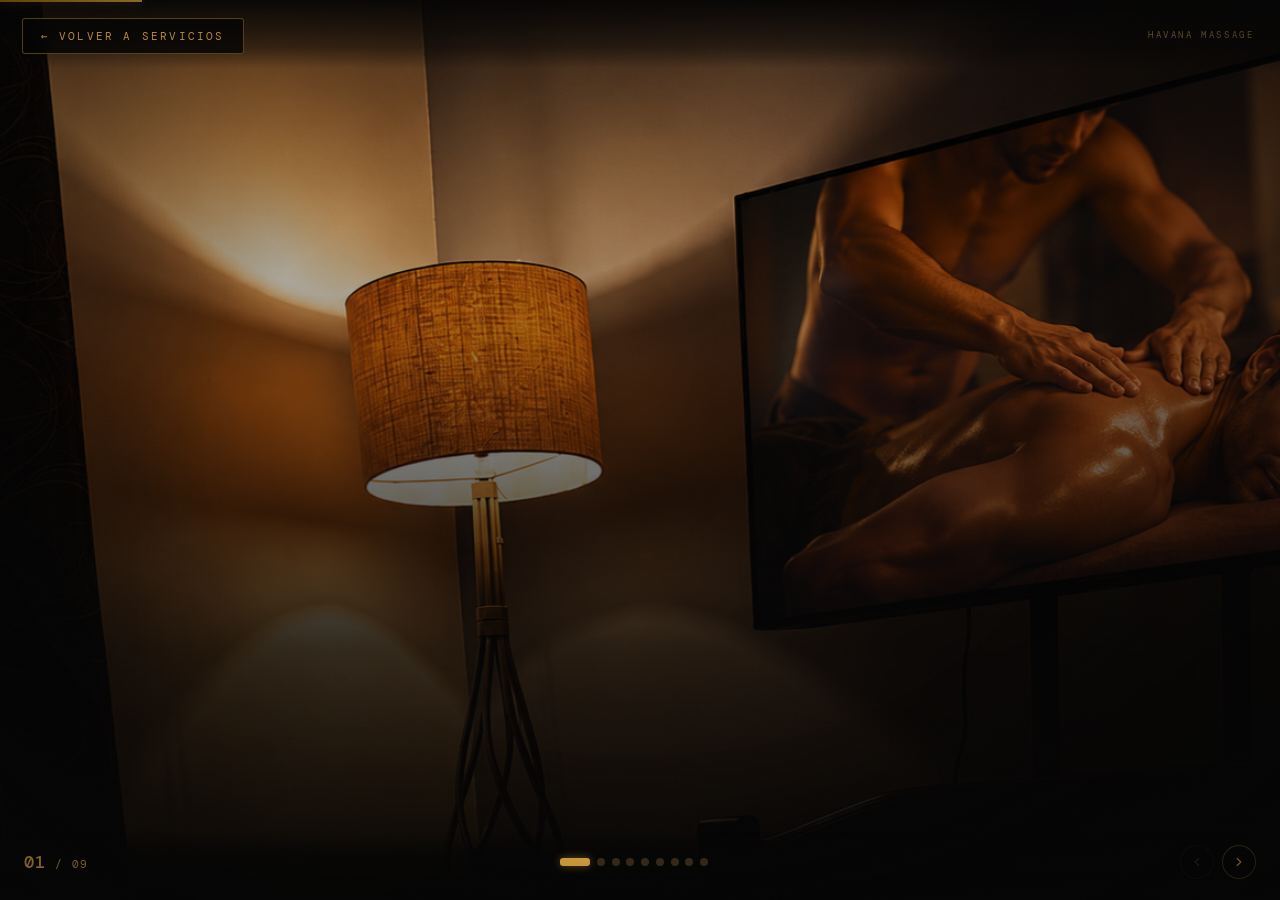
==== catalogo.html @ b7e14af0 "v6.3" ====
<!DOCTYPE html>
<html lang="es">
<head>
  
  <!-- Start cookieyes banner -->
	<script id="cookieyes" type="text/javascript" src="https://cdn-cookieyes.com/client_data/4bbb2d34642a77f0634918234a4dd7ac/script.js"></script>
	<!-- End cookieyes banner -->

  <!-- Google Analytics 4 -->
  <script async src="https://www.googletagmanager.com/gtag/js?id=G-23YX6GJ1KS"></script>
  <script>
    window.HM_GA_ID          = 'G-23YX6GJ1KS';
    window.HM_GA_PROPERTY_ID = '14938012526'; // Número de propiedad GA4 (ej: 412345678)
    window.HM_GA_CLIENT_ID   = '1044866223613-3bpkaoia3d01lkg2utfsgg87bt4beej2.apps.googleusercontent.com';
    window.dataLayer = window.dataLayer || [];
    function gtag(){dataLayer.push(arguments);}
    gtag('js', new Date());
    gtag('config', window.HM_GA_ID, { anonymize_ip: true });
  </script>
  <!-- Google Identity Services (panel admin) -->
  <script src="https://accounts.google.com/gsi/client" async defer></script>

  <!-- Google tag (gtag.js) -->
<script async src="https://www.googletagmanager.com/gtag/js?id=G-23YX6GJ1KS"></script>
<script>
  window.dataLayer = window.dataLayer || [];
  function gtag(){dataLayer.push(arguments);}
  gtag('js', new Date());

  gtag('config', 'G-23YX6GJ1KS');
</script>
<meta charset="UTF-8">
 <!-- Favicon -->
  <link rel="icon" type="image/jpeg" href="img/logo.png" />
<meta name="viewport" content="width=device-width, initial-scale=1.0, maximum-scale=1.0, user-scalable=no, viewport-fit=cover">
<title>Havana Massage · Catálogo de Experiencias</title>
<meta name="description" content="Catálogo de servicios de Havana Massage. Masajes relajantes, terapéuticos y experiencias premium en Miraflores, Lima.">
<link rel="preconnect" href="https://fonts.googleapis.com">
<link rel="preconnect" href="https://fonts.gstatic.com" crossorigin>
<link href="https://fonts.googleapis.com/css2?family=Cormorant+Garamond:ital,wght@0,400;0,500;0,600;0,700;1,400;1,600;1,700&family=DM+Sans:ital,wght@0,300;0,400;0,500;0,600&family=DM+Mono:wght@400;500&display=swap" rel="stylesheet">
<style>
*,*::before,*::after{margin:0;padding:0;box-sizing:border-box}
:root{
  --img-fondo:url('/img/catalogo/fondo.PNG');
  --img-cafe:url('/img/catalogo/cat_cafe.jpeg');
  --black:#050505;
  --gold:#f2b544;
  --amber:#d88a1c;
  --gold-soft:#cfa15a;
  --brown:#2a1a12;
  --cream:#f4eadc;
  --cream-dim:rgba(244,234,220,.62);
  --dur:.82s;
}
html{font-size:16px;-webkit-text-size-adjust:100%;background:var(--black)}
body{
  background:var(--black);
  color:var(--cream);
  font-family:'DM Sans',sans-serif;
  overflow:hidden;
  height:100dvh;width:100vw;
  position:fixed;inset:0;
  -webkit-font-smoothing:antialiased;
  -moz-osx-font-smoothing:grayscale;
  touch-action:none;
  overscroll-behavior:none;
}

/* hidden svg defs */
.svg-defs{position:absolute;width:0;height:0;overflow:hidden;pointer-events:none}

/* ── SPLASH ── */
.splash{
  position:fixed;inset:0;z-index:9999;
  background:radial-gradient(circle at 50% 45%,#0c0805 0%,var(--black) 70%);
  display:flex;align-items:center;justify-content:center;flex-direction:column;gap:1.4rem;
  animation:splashOut .7s ease 2.4s forwards;
}
.splash.hidden{opacity:0;visibility:hidden;pointer-events:none;transition:opacity .7s ease,visibility .7s ease}
@keyframes splashOut{to{opacity:0;visibility:hidden}}
.splash-logo{width:118px;height:118px;border-radius:50%;animation:pulseGold 1.9s ease-in-out infinite}
.splash-text{font-family:'DM Mono',monospace;font-size:.6rem;letter-spacing:.4em;text-transform:uppercase;color:var(--gold-soft);opacity:.55}
@keyframes pulseGold{0%,100%{filter:drop-shadow(0 0 6px rgba(242,181,68,.25));transform:scale(1)}50%{filter:drop-shadow(0 0 26px rgba(242,181,68,.6));transform:scale(1.04)}}

.logo-img{background-image:var(--img-logo);background-size:cover;background-position:center;border-radius:50%}

/* background image classes (each image embedded once) */
/*.bg-fondo{background-image:var(--img-fondo)}*/
.bg-fondo{background-image:url('/img/catalogo/fondo.PNG'),var(--img-fondo)}
.bg-cafe{background-image:url('/img/catalogo/cat_cafe.jpeg'),var(--img-cafe)}
.bg-salon{background-image:url('/img/catalogo/fondo.PNG'),var(--img-fondo)}
.bg-cavina1{background-image:url('/img/catalogo/fondo.PNG'),var(--img-fondo)}

/* ── SLIDER ── */
.slider{position:relative;width:100%;height:100dvh;overflow:hidden}
.slide{
  position:absolute;inset:0;
  display:flex;flex-direction:column;justify-content:flex-end;
  padding:0 1.6rem calc(6.8rem + env(safe-area-inset-bottom));
  opacity:0;visibility:hidden;
  z-index:1;
  will-change:filter,opacity;
}
.slide.active{opacity:1;visibility:visible;z-index:2}
.slide::after{
  content:'';position:absolute;inset:0;z-index:1;pointer-events:none;
  background:linear-gradient(180deg,
    rgba(5,5,5,.25) 0%, rgba(5,5,5,.35) 35%,
    rgba(5,5,5,.82) 72%, rgba(5,5,5,.95) 100%);
}
.slide-bg{
  position:absolute;inset:0;z-index:0;
  background-color:#160f08;
  background-size:cover;background-position:center;
  transform:scale(1.02);
  will-change:transform;
}
.slide.active .slide-bg{animation:kenburns 14s ease-out forwards}
@keyframes kenburns{from{transform:scale(1.02)}to{transform:scale(1.12)}}
.slide-content{position:relative;z-index:3;max-width:480px;will-change:transform}

/* ── TYPOGRAPHY ── */
.slide-index{font-family:'DM Mono',monospace;font-size:.66rem;letter-spacing:.32em;color:var(--gold);text-transform:uppercase;margin-bottom:.7rem;opacity:.85}
.slide-label{font-family:'DM Mono',monospace;font-size:.56rem;letter-spacing:.32em;text-transform:uppercase;color:var(--amber);margin-bottom:.6rem;display:inline-block;padding:.28rem .65rem;border:1px solid rgba(216,138,28,.32);border-radius:3px}
.slide-title{font-family:'Cormorant Garamond',serif;font-size:clamp(2.1rem,9vw,3.4rem);font-weight:700;line-height:1.02;color:var(--cream);margin-bottom:.7rem;text-shadow:0 2px 24px rgba(0,0,0,.55);letter-spacing:.005em}
.slide-title em{font-style:italic;color:var(--gold)}
.slide-desc{font-size:.86rem;line-height:1.58;color:var(--cream-dim);margin-bottom:1.1rem;max-width:360px;font-weight:300}
.slide-pricing{display:flex;flex-direction:column;gap:.55rem;margin-bottom:.4rem}
.price-row{display:flex;align-items:center;gap:.65rem}
.price-tier{font-family:'DM Mono',monospace;font-size:.54rem;letter-spacing:.2em;text-transform:uppercase;color:var(--gold-soft);background:rgba(207,161,90,.12);padding:.26rem .5rem;border-radius:3px;min-width:74px;text-align:center}
.price-tier.premium{background:rgba(242,181,68,.16);color:var(--gold);border:1px solid rgba(242,181,68,.25)}
.price-amount{font-family:'Cormorant Garamond',serif;font-size:1.35rem;font-weight:700;color:var(--cream)}
.price-detail{font-size:.7rem;color:var(--cream-dim);font-weight:300}
.premium-include{display:flex;align-items:flex-start;gap:.45rem;margin-top:.55rem;padding:.5rem .65rem;background:rgba(242,181,68,.06);border-radius:5px;border:1px solid rgba(242,181,68,.1)}
.premium-include-icon{color:var(--gold);font-size:.7rem;flex-shrink:0;margin-top:.05rem}
.premium-include-text{font-size:.68rem;color:var(--cream-dim);line-height:1.45;font-weight:300}
.deco-line{width:42px;height:1px;background:linear-gradient(90deg,var(--gold),transparent);margin:1.1rem 0;opacity:.55}

/* ── COVER ── */
.slide--cover{justify-content:center;align-items:center;text-align:center;padding:2rem}
.slide--cover .slide-content{display:flex;flex-direction:column;align-items:center}
.cover-logo{width:148px;height:148px;border-radius:50%;margin-bottom:1.5rem;filter:drop-shadow(0 0 34px rgba(242,181,68,.28));animation:floatY 6s ease-in-out infinite}
@keyframes floatY{0%,100%{transform:translateY(0)}50%{transform:translateY(-9px)}}
.cover-title{font-family:'Cormorant Garamond',serif;font-size:clamp(1.7rem,7vw,2.6rem);font-weight:700;color:var(--cream);margin-bottom:.5rem;letter-spacing:.01em;line-height:1.08}
.cover-title em{color:var(--gold);font-style:italic}
.cover-sub{font-family:'DM Mono',monospace;font-size:.58rem;letter-spacing:.42em;text-transform:uppercase;color:var(--gold);margin-bottom:0}
.cover-tagline{font-size:.92rem;color:var(--cream-dim);line-height:1.65;max-width:300px;font-weight:300;margin-bottom:2.4rem}
.slide--cover .deco-line{margin:1.1rem auto}
.swipe-hint{display:flex;flex-direction:column;align-items:center;gap:.55rem;background:none;border:none;font:inherit;color:inherit;cursor:pointer;padding:1rem 1.4rem;border-radius:14px;transition:background .25s ease,transform .15s ease;-webkit-tap-highlight-color:transparent}
.swipe-hint:hover{background:rgba(242,181,68,.08)}
.swipe-hint:active{transform:scale(.95)}
.swipe-hint span{font-family:'DM Mono',monospace;font-size:.54rem;letter-spacing:.32em;text-transform:uppercase;color:var(--gold-soft);opacity:.6}
.swipe-arrow{display:block;width:18px;height:18px;border-right:1.5px solid var(--gold-soft);border-bottom:1.5px solid var(--gold-soft);transform:rotate(-45deg);opacity:.45;animation:hintMove 2s ease-in-out infinite}
@keyframes hintMove{0%,100%{transform:rotate(-45deg) translate(0,0)}50%{transform:rotate(-45deg) translate(4px,4px)}}

/* ── CTA ── */
.slide--cta{justify-content:center;align-items:center;text-align:center;padding:2rem}
.slide--cta .slide-content{display:flex;flex-direction:column;align-items:center}
.cta-icon{font-size:2.2rem;margin-bottom:1rem;color:var(--gold);filter:drop-shadow(0 0 18px rgba(242,181,68,.4))}
.cta-title{font-family:'Cormorant Garamond',serif;font-size:clamp(1.9rem,8vw,2.9rem);font-weight:700;color:var(--cream);margin-bottom:.5rem;line-height:1.05}
.cta-title em{color:var(--gold);font-style:italic}
.cta-desc{font-size:.86rem;color:var(--cream-dim);max-width:300px;line-height:1.62;font-weight:300;margin-bottom:2rem}
.cta-btn{display:inline-flex;align-items:center;gap:.6rem;background:var(--gold);color:#1a1206;font-weight:600;font-size:.86rem;padding:.95rem 2.1rem;border-radius:50px;text-decoration:none;transition:transform .25s ease,box-shadow .25s ease;box-shadow:0 6px 28px rgba(242,181,68,.32)}
.cta-btn:active{transform:scale(.96);box-shadow:0 3px 14px rgba(242,181,68,.22)}
.cta-btn svg{width:18px;height:18px}
.cta-schedule{margin-top:1.5rem;font-family:'DM Mono',monospace;font-size:.58rem;letter-spacing:.22em;color:var(--gold-soft);opacity:.65;text-transform:uppercase}
.cta-location{margin-top:.5rem;font-size:.76rem;color:var(--cream-dim);font-weight:300}

/* ── EXTRAS ── */
.extras-list{display:flex;flex-direction:column;gap:.7rem;margin-bottom:.4rem}
.extra-item{display:flex;justify-content:space-between;align-items:center;padding:.65rem .85rem;background:rgba(242,181,68,.07);border-left:2px solid var(--gold);border-radius:0 5px 5px 0}
.extra-name{font-family:'Cormorant Garamond',serif;font-size:1.05rem;font-weight:600;color:var(--cream)}
.extra-detail{font-size:.7rem;color:var(--cream-dim);font-weight:300}
.extra-price{font-family:'Cormorant Garamond',serif;font-size:1.15rem;font-weight:700;color:var(--gold);white-space:nowrap}

/* ── TOP BAR ── */
.top-bar{position:fixed;top:0;left:0;right:0;z-index:100;padding:calc(1rem + env(safe-area-inset-top)) 1.6rem .9rem;display:flex;align-items:center;justify-content:space-between;background:linear-gradient(180deg,rgba(5,5,5,.92) 0%,rgba(5,5,5,.45) 70%,transparent 100%);pointer-events:none}
.top-logo{width:38px;height:38px;border-radius:50%;opacity:.95}
.slide-name{font-family:'DM Mono',monospace;font-size:.54rem;letter-spacing:.3em;text-transform:uppercase;color:var(--gold-soft);opacity:.75;text-align:right;max-width:200px}

/* ── PROGRESS ── */
.progress-bar{position:fixed;top:0;left:0;height:2px;width:11%;background:linear-gradient(90deg,var(--amber),var(--gold));z-index:200;transition:width .55s cubic-bezier(.4,0,.2,1);box-shadow:0 0 10px rgba(242,181,68,.45)}

/* ── NAV ── */
.nav-bar{position:fixed;bottom:0;left:0;right:0;z-index:100;padding:.85rem 1.5rem calc(1.3rem + env(safe-area-inset-bottom));display:flex;align-items:center;justify-content:space-between;background:linear-gradient(0deg,rgba(5,5,5,.96) 0%,rgba(5,5,5,.7) 65%,transparent 100%)}
.nav-counter{font-family:'DM Mono',monospace;font-size:.68rem;letter-spacing:.12em;color:var(--gold-soft);min-width:48px}
.nav-counter .current{font-size:1.05rem;font-weight:500;color:var(--gold)}
.nav-dots{display:flex;gap:.42rem;flex:1;justify-content:center;flex-wrap:wrap;max-width:240px;margin:0 auto}
.nav-dot{width:6px;height:6px;border-radius:50%;background:rgba(207,161,90,.28);transition:all .4s ease;cursor:pointer;border:none;padding:0;-webkit-tap-highlight-color:transparent}
.nav-dot.active{background:var(--gold);width:22px;border-radius:3px;box-shadow:0 0 9px rgba(242,181,68,.45)}
.nav-arrows{display:flex;gap:.5rem;min-width:48px;justify-content:flex-end}
.nav-arrow{width:34px;height:34px;border:1px solid rgba(207,161,90,.32);border-radius:50%;background:rgba(5,5,5,.4);display:flex;align-items:center;justify-content:center;cursor:pointer;transition:background .25s ease,color .25s ease,border-color .25s ease,transform .15s ease;color:var(--gold-soft);-webkit-tap-highlight-color:transparent}
.nav-arrow:active{background:var(--gold);color:var(--black);border-color:var(--gold);transform:scale(.92)}
.nav-arrow.disabled{opacity:.22;pointer-events:none}
.nav-arrow svg{width:14px;height:14px;stroke:currentColor;fill:none;stroke-width:2;stroke-linecap:round;stroke-linejoin:round}

/* ── OVERLAYS ── */
.grain{position:fixed;inset:0;z-index:500;pointer-events:none;opacity:.04;mix-blend-mode:overlay;background-image:url("data:image/svg+xml,%3Csvg viewBox='0 0 256 256' xmlns='http://www.w3.org/2000/svg'%3E%3Cfilter id='n'%3E%3CfeTurbulence type='fractalNoise' baseFrequency='.85' numOctaves='4' stitchTiles='stitch'/%3E%3C/filter%3E%3Crect width='100%25' height='100%25' filter='url(%23n)'/%3E%3C/svg%3E");background-size:150px 150px}
.vignette{position:fixed;inset:0;z-index:499;pointer-events:none;background:radial-gradient(ellipse at center,transparent 48%,rgba(5,5,5,.55) 100%)}

/* ── COVER ONE-TIME ENTRANCE (only if JS active) ── */
.js .slide--cover .cv-reveal{opacity:0;transform:translateY(20px)}
.ready .slide--cover .cv-reveal{animation:cvIn 1s cubic-bezier(.16,.84,.44,1) both}
@keyframes cvIn{from{opacity:0;transform:translateY(20px)}to{opacity:1;transform:translateY(0)}}
.ready .slide--cover .cv-reveal:nth-child(1){animation-delay:.05s}
.ready .slide--cover .cv-reveal:nth-child(2){animation-delay:.18s}
.ready .slide--cover .cv-reveal:nth-child(3){animation-delay:.28s}
.ready .slide--cover .cv-reveal:nth-child(4){animation-delay:.36s}
.ready .slide--cover .cv-reveal:nth-child(5){animation-delay:.46s}
.ready .slide--cover .cv-reveal:nth-child(6){animation-delay:.58s}

@media(min-width:768px){
  .slide{padding:0 3rem 5.5rem}
  .slide-content{max-width:560px}
  .cover-logo{width:170px;height:170px}
}
@media(min-width:1024px){
  .slide{justify-content:center;align-items:flex-start;padding:0 7vw}
  .slide--cover,.slide--cta{align-items:center}
  .nav-dot{width:8px;height:8px}.nav-dot.active{width:30px}
}
@media(min-width:1024px) and (orientation:landscape){
  .slide-title{font-size:clamp(2.4rem,5vw,4rem)}
}

/* ── BACK BUTTON ── */
.back-link{position:fixed;top:18px;left:22px;z-index:9999;font-family:'DM Mono',monospace;font-size:11px;letter-spacing:.2em;color:rgba(242,181,68,.75);text-transform:uppercase;text-decoration:none;background:rgba(5,5,5,.82);border:1px solid rgba(242,181,68,.32);padding:10px 18px;border-radius:3px;backdrop-filter:blur(6px);-webkit-backdrop-filter:blur(6px);transition:color .3s,border-color .3s,background .3s;white-space:nowrap}
.back-link:hover{color:#f2b544;border-color:rgba(242,181,68,.7);background:rgba(10,6,2,.9)}
</style>
</head>
<body>

<!-- SVG directional motion-blur filter (replicates Slider Revolution pan blur) -->
<svg class="svg-defs" aria-hidden="true"><defs>
  <filter id="motionblur" x="-65%" y="-25%" width="230%" height="150%" color-interpolation-filters="sRGB">
    <feGaussianBlur id="mbGaussian" in="SourceGraphic" stdDeviation="0 0"/>
  </filter>
</defs></svg>

<!-- Splash -->
<div class="splash" id="splash">
  <div class="logo-img splash-logo" role="img" aria-label="Havana Massage"></div>
  <div class="splash-text">Havana Massage</div>
</div>

<div class="grain"></div>
<div class="vignette"></div>

<div class="progress-bar" id="progress"></div>

<div class="top-bar">
  <div class="logo-img top-logo" role="img" aria-label="HM"></div>
  <div class="slide-name" id="slideName">Catálogo de experiencias</div>
</div>

<div class="slider" id="slider">

  <!-- 01 COVER -->
  <section class="slide slide--cover active" data-name="Havana Massage">
    <div class="slide-bg bg-fondo" style="background-position:center 35%"></div>
    <div class="slide-content">
      <div class="logo-img cover-logo cv-reveal" role="img" aria-label="Havana Massage"></div>
      <h1 class="cover-title cv-reveal">Catálogo de<br><em>Experiencias</em></h1>
      <div class="cover-sub cv-reveal">Miraflores · Lima</div>
      <div class="deco-line cv-reveal"></div>
      <p class="cover-tagline cv-reveal">Tu momento. Tu espacio.<br>Privado, cálido, sin prisas.</p>
      <button class="swipe-hint cv-reveal" id="coverNext" type="button" aria-label="Ver servicios"><span>Desliza o toca para explorar</span><span class="swipe-arrow"></span></button>
    </div>
  </section>

  <!-- 02 JARDÍN DE PAZ -->
  <section class="slide" data-name="Jardín de Paz">
    <div class="slide-bg bg-salon" style="background-position:left center"></div>
    <div class="slide-content">
      <div class="slide-index">02 / 09</div>
      <span class="slide-label">Masaje Relajante</span>
      <h2 class="slide-title">Jardín de <em>Paz</em></h2>
      <p class="slide-desc">60 minutos para desconectar por completo. Masaje relajante con crema o aceite que te lleva a otro ritmo.</p>
      <div class="slide-pricing">
        <div class="price-row"><span class="price-tier">Essential</span><span class="price-amount">S/.100</span><span class="price-detail">60 min</span></div>
        <div class="price-row"><span class="price-tier premium">Premium</span><span class="price-amount">S/.135</span><span class="price-detail">+ charla + infusión</span></div>
      </div>
      <div class="premium-include"><span class="premium-include-icon">✦</span><span class="premium-include-text">El Premium suma 25-30 min de interacción verbal y una infusión de cortesía.</span></div>
    </div>
  </section>

  <!-- 03 CAFÉ CUBANO -->
  <section class="slide" data-name="Café Cubano">
    <div class="slide-bg bg-cafe" style="background-position:center 28%"></div>
    <div class="slide-content">
      <div class="slide-index">03 / 09</div>
      <span class="slide-label">Exfoliación</span>
      <h2 class="slide-title">Café <em>Cubano</em></h2>
      <p class="slide-desc">Piel nueva desde el primer minuto. 25 minutos de exfoliación que renueva y despierta cada poro.</p>
      <div class="slide-pricing">
        <div class="price-row"><span class="price-tier">Essential</span><span class="price-amount">S/.80</span><span class="price-detail">25 min exfoliación</span></div>
        <div class="price-row"><span class="price-tier premium">Premium</span><span class="price-amount">S/.150</span><span class="price-detail">+ 30 min relajante</span></div>
      </div>
      <div class="premium-include"><span class="premium-include-icon">✦</span><span class="premium-include-text">El Premium combina la exfoliación con un masaje relajante de 30 min.</span></div>
    </div>
  </section>

  <!-- 04 PAUSA PROFUNDA -->
  <section class="slide" data-name="Pausa Profunda">
    <div class="slide-bg bg-cavina1" style="background-position:center 38%"></div>
    <div class="slide-content">
      <div class="slide-index">04 / 09</div>
      <span class="slide-label">Masaje Mixto</span>
      <h2 class="slide-title">Pausa <em>Profunda</em></h2>
      <p class="slide-desc">Lo mejor de tres mundos: relajante, descarga muscular y descontracturante en una sola sesión de 60 minutos.</p>
      <div class="slide-pricing">
        <div class="price-row"><span class="price-tier">Essential</span><span class="price-amount">S/.120</span><span class="price-detail">60 min mixto</span></div>
        <div class="price-row"><span class="price-tier premium">Premium</span><span class="price-amount">S/.170</span><span class="price-detail">+ charla + infusión</span></div>
      </div>
      <div class="premium-include"><span class="premium-include-icon">✦</span><span class="premium-include-text">El Premium agrega 25-30 min de interacción verbal y una infusión de cortesía.</span></div>
    </div>
  </section>

  <!-- 05 OASIS DISCRETO -->
  <section class="slide" data-name="Oasis Discreto">
    <div class="slide-bg bg-fondo" style="background-position:center 58%"></div>
    <div class="slide-content">
      <div class="slide-index">05 / 09</div>
      <span class="slide-label">Relajante + Sensorial</span>
      <h2 class="slide-title">Oasis <em>Discreto</em></h2>
      <p class="slide-desc">60 minutos de masaje relajante con estimulación sensorial. Una experiencia envolvente, en total privacidad.</p>
      <div class="slide-pricing">
        <div class="price-row"><span class="price-tier">Essential</span><span class="price-amount">S/.150</span><span class="price-detail">60 min</span></div>
      </div>
      <div class="deco-line"></div>
      <p class="slide-desc" style="font-size:.74rem;opacity:.55;margin-bottom:0">Ambiente privado · Discreción total</p>
    </div>
  </section>

  <!-- 06 RUTA MIXTA -->
  <section class="slide" data-name="Ruta Mixta">
    <div class="slide-bg bg-salon" style="background-position:right center"></div>
    <div class="slide-content">
      <div class="slide-index">06 / 09</div>
      <span class="slide-label">Relajante + Tántrico</span>
      <h2 class="slide-title">Ruta <em>Mixta</em></h2>
      <p class="slide-desc">Dos ritmos, una experiencia. 30 minutos de relajante que te preparan para 30 de masaje tántrico.</p>
      <div class="slide-pricing">
        <div class="price-row"><span class="price-tier">Essential</span><span class="price-amount">S/.170</span><span class="price-detail">30 relax + 30 tántrico</span></div>
        <div class="price-row"><span class="price-tier premium">Premium</span><span class="price-amount">S/.205</span><span class="price-detail">30 relax + 40 tántrico</span></div>
      </div>
      <div class="premium-include"><span class="premium-include-icon">✦</span><span class="premium-include-text">Premium: 10 min extra de tántrico, 20 min de charla y café o infusión de cortesía.</span></div>
    </div>
  </section>

  <!-- 07 DESPERTAR EN LA HABANA -->
  <section class="slide" data-name="Despertar en la Habana">
    <div class="slide-bg bg-cavina2" style="background-position:center 18%"></div>
    <div class="slide-content">
      <div class="slide-index">07 / 09</div>
      <span class="slide-label">★ Experiencia Signature</span>
      <h2 class="slide-title">Despertar en <em>la Habana</em></h2>
      <p class="slide-desc">La experiencia completa. 60 minutos de masaje tántrico en su máxima expresión. Nuestra firma.</p>
      <div class="slide-pricing">
        <div class="price-row"><span class="price-tier">Essential</span><span class="price-amount">S/.200</span><span class="price-detail">60 min tántrico</span></div>
        <div class="price-row"><span class="price-tier premium">Premium</span><span class="price-amount">S/.250</span><span class="price-detail">+ reflexología + charla</span></div>
      </div>
      <div class="premium-include"><span class="premium-include-icon">✦</span><span class="premium-include-text">Premium: 15 min de reflexología, 15 min de charla y café o infusión de cortesía.</span></div>
    </div>
  </section>

  <!-- 08 ADICIONALES -->
  <section class="slide" data-name="Servicios Adicionales">
    <div class="slide-bg bg-cavina1" style="background-position:center 48%"></div>
    <div class="slide-content">
      <div class="slide-index">08 / 09</div>
      <span class="slide-label">Complementa tu experiencia</span>
      <h2 class="slide-title">Servicios <em>Adicionales</em></h2>
      <p class="slide-desc">Suma cualquiera a tu sesión para llevarla un paso más allá.</p>
      <div class="extras-list">
        <div class="extra-item"><div><div class="extra-name">Exfoliación Corporal</div><div class="extra-detail">20 minutos</div></div><div class="extra-price">S/.60</div></div>
        <div class="extra-item"><div><div class="extra-name">Depilación con Crema</div><div class="extra-detail">Por región corporal</div></div><div class="extra-price">S/.60</div></div>
        <div class="extra-item"><div><div class="extra-name">Baño de Espuma</div><div class="extra-detail">25 minutos</div></div><div class="extra-price">S/.80</div></div>
      </div>
    </div>
  </section>

  <!-- 09 CTA -->
  <section class="slide slide--cta" data-name="Reserva tu momento">
    <div class="slide-bg bg-fondo" style="background-position:center 62%"></div>
    <div class="slide-content">
      <div class="cta-icon">✦</div>
      <h2 class="cta-title">Reserva tu <em>momento</em></h2>
      <div class="deco-line"></div>
      <p class="cta-desc">Escríbenos por WhatsApp. Respuesta rápida y presupuesto cerrado antes de empezar.</p>
      <a href="https://wa.me/51922014182?text=Hola%2C%20quiero%20reservar%20una%20sesi%C3%B3n%20en%20Havana%20Massage" class="cta-btn" target="_blank" rel="noopener">
        <svg viewBox="0 0 24 24" fill="currentColor"><path d="M17.472 14.382c-.297-.149-1.758-.867-2.03-.967-.273-.099-.471-.148-.67.15-.197.297-.767.966-.94 1.164-.173.199-.347.223-.644.075-.297-.15-1.255-.463-2.39-1.475-.883-.788-1.48-1.761-1.653-2.059-.173-.297-.018-.458.13-.606.134-.133.298-.347.446-.52.149-.174.198-.298.298-.497.099-.198.05-.371-.025-.52-.075-.149-.669-1.612-.916-2.207-.242-.579-.487-.5-.669-.51-.173-.008-.371-.01-.57-.01-.198 0-.52.074-.792.372-.272.297-1.04 1.016-1.04 2.479 0 1.462 1.065 2.875 1.213 3.074.149.198 2.096 3.2 5.077 4.487.709.306 1.262.489 1.694.625.712.227 1.36.195 1.871.118.571-.085 1.758-.719 2.006-1.413.248-.694.248-1.289.173-1.413-.074-.124-.272-.198-.57-.347m-5.421 7.403h-.004a9.87 9.87 0 01-5.031-1.378l-.361-.214-3.741.982.998-3.648-.235-.374a9.86 9.86 0 01-1.51-5.26c.001-5.45 4.436-9.884 9.888-9.884 2.64 0 5.122 1.03 6.988 2.898a9.825 9.825 0 012.893 6.994c-.003 5.45-4.437 9.884-9.885 9.884M20.52 3.449C18.24 1.245 15.24 0 12.045 0 5.463 0 .104 5.335.101 11.893c0 2.096.549 4.142 1.595 5.945L0 24l6.304-1.654a12.06 12.06 0 005.71 1.448h.005c6.585 0 11.946-5.335 11.949-11.893a11.82 11.82 0 00-3.448-8.453z"/></svg>
        Reservar por WhatsApp
      </a>
      <div class="cta-schedule">Horarios flexibles</div>
      <div class="cta-location">📍 Miraflores, Lima</div>
    </div>
  </section>

</div>

<div class="nav-bar">
  <div class="nav-counter"><span class="current" id="navCurrent">01</span> <span>/ 09</span></div>
  <div class="nav-dots" id="navDots"></div>
  <div class="nav-arrows">
    <button class="nav-arrow disabled" id="prevBtn" aria-label="Anterior"><svg viewBox="0 0 24 24"><polyline points="15 18 9 12 15 6"/></svg></button>
    <button class="nav-arrow" id="nextBtn" aria-label="Siguiente"><svg viewBox="0 0 24 24"><polyline points="9 6 15 12 9 18"/></svg></button>
  </div>
</div>

<script>
(function(){
  'use strict';
  var html = document.documentElement;
  html.classList.add('js');

  var splash    = document.getElementById('splash');
  var slider    = document.getElementById('slider');
  var slides     = Array.prototype.slice.call(slider.querySelectorAll('.slide'));
  var progress  = document.getElementById('progress');
  var navCurrent= document.getElementById('navCurrent');
  var navDots   = document.getElementById('navDots');
  var slideName = document.getElementById('slideName');
  var prevBtn   = document.getElementById('prevBtn');
  var nextBtn   = document.getElementById('nextBtn');
  var gaussian  = document.getElementById('mbGaussian');

  var TOTAL = slides.length;
  var current = 0;
  var busy = false;

  // ── transition tuning (replicates motion-blur pan) ──
  var DUR        = 820;   // ms
  var MAX_BLUR   = 24;    // horizontal blur peak (px)
  var MAX_TRANS  = 52;    // % horizontal pan
  var PARALLAX   = 1.32;  // content moves faster than bg → depth

  // cache content elements
  slides.forEach(function(s){
    s._bg = s.querySelector('.slide-bg');
    s._content = s.querySelector('.slide-content');
  });

  // build dots
  slides.forEach(function(_, i){
    var d = document.createElement('button');
    d.className = 'nav-dot' + (i===0 ? ' active' : '');
    d.setAttribute('aria-label','Ir a la sección '+(i+1));
    d.addEventListener('click', function(){ goTo(i); });
    navDots.appendChild(d);
  });
  var dots = Array.prototype.slice.call(navDots.querySelectorAll('.nav-dot'));

  function easeInOutCubic(t){ return t<0.5 ? 4*t*t*t : 1-Math.pow(-2*t+2,3)/2; }

  // hide splash + trigger cover entrance
  function reveal(){
    splash.classList.add('hidden');
    html.classList.add('ready');
  }
  setTimeout(reveal, 1500);
  // safety net: ensure something is shown no matter what
  setTimeout(function(){
    splash.classList.add('hidden');
    if(!slides[current].classList.contains('active')) slides[current].classList.add('active');
  }, 3000);

  function goTo(index, forceDir){
    if(busy || index===current || index<0 || index>=TOTAL) return;
    busy = true;
    var dir = forceDir || (index>current ? 1 : -1);   // 1 = forward
    var out = slides[current];
    var inc = slides[index];

    // stop outgoing ken-burns so inline transforms control it
    out.classList.remove('active');

    // prep incoming visible (content shown as a full frame, like the template)
    inc.style.visibility = 'visible';
    inc.style.opacity = '0';
    inc.style.zIndex = '3';
    out.style.zIndex = '2';

    // apply directional blur filter to both layers
    out.style.filter = 'url(#motionblur)';
    inc.style.filter = 'url(#motionblur)';

    var start = null;
    function frame(ts){
      if(start===null) start = ts;
      var p = Math.min((ts-start)/DUR, 1);
      var e = easeInOutCubic(p);

      // horizontal pan (outgoing leaves toward -dir, incoming enters from +dir)
      var outX = e * (-dir*MAX_TRANS);
      var incX = (1-e) * (dir*MAX_TRANS);

      out._bg.style.transform      = 'translate3d('+outX+'%,0,0) scale(1.08)';
      out._content.style.transform = 'translate3d('+(outX*PARALLAX)+'%,0,0)';
      inc._bg.style.transform      = 'translate3d('+incX+'%,0,0) scale(1.08)';
      inc._content.style.transform = 'translate3d('+(incX*PARALLAX)+'%,0,0)';

      // motion blur: 0 → MAX → 0 (peaks mid-transition), horizontal only
      var blur = Math.sin(p*Math.PI) * MAX_BLUR;
      gaussian.setAttribute('stdDeviation', blur.toFixed(2)+' 0');

      // blur-crossfade
      out.style.opacity = (1-e).toFixed(3);
      inc.style.opacity = e.toFixed(3);

      if(p<1){ requestAnimationFrame(frame); }
      else { finish(); }
    }

    function finish(){
      // reset outgoing
      out.style.filter='none'; out.style.opacity=''; out.style.visibility='hidden';
      out.style.zIndex=''; out._bg.style.transform=''; out._content.style.transform='';
      out.classList.remove('active');

      // settle incoming
      inc.style.filter='none'; inc.style.opacity=''; inc.style.zIndex='';
      inc._bg.style.transform=''; inc._content.style.transform='';
      inc.classList.add('active');   // restarts ken-burns
      gaussian.setAttribute('stdDeviation','0 0');

      current = index;
      updateUI();
      busy = false;
    }

    requestAnimationFrame(frame);
  }

  function updateUI(){
    navCurrent.textContent = String(current+1).padStart(2,'0');
    progress.style.width = (((current+1)/TOTAL)*100) + '%';
    dots.forEach(function(d,i){ d.classList.toggle('active', i===current); });
    slideName.textContent = slides[current].getAttribute('data-name') || '';
    prevBtn.classList.toggle('disabled', current===0);
  }

  var coverNext = document.getElementById('coverNext');
  if(coverNext){ coverNext.addEventListener('click', function(){ goTo(current>=TOTAL-1 ? 0 : current+1, 1); }); }
  prevBtn.addEventListener('click', function(){ goTo(current-1); });
  nextBtn.addEventListener('click', function(){ goTo(current>=TOTAL-1 ? 0 : current+1, 1); });

  document.addEventListener('keydown', function(e){
    if(e.key==='ArrowRight'||e.key==='ArrowDown'||e.key===' ') goTo(current>=TOTAL-1 ? 0 : current+1, 1);
    if(e.key==='ArrowLeft'||e.key==='ArrowUp') goTo(current-1);
  });

  // touch / swipe
  var sx=0, sy=0, st=0;
  slider.addEventListener('touchstart', function(e){
    sx=e.changedTouches[0].screenX; sy=e.changedTouches[0].screenY; st=Date.now();
  }, {passive:true});
  slider.addEventListener('touchend', function(e){
    var dx=e.changedTouches[0].screenX-sx;
    var dy=e.changedTouches[0].screenY-sy;
    if(Math.abs(dx)>Math.abs(dy) && Math.abs(dx)>38){
      if(dx<0) goTo(current>=TOTAL-1 ? 0 : current+1, 1); else goTo(current-1);
    } else if(Math.abs(dy)>Math.abs(dx) && Math.abs(dy)>48){
      if(dy<0) goTo(current>=TOTAL-1 ? 0 : current+1, 1); else goTo(current-1);
    }
  }, {passive:true});

  // wheel (desktop)
  var wt=null, wlock=false;
  slider.addEventListener('wheel', function(e){
    e.preventDefault();
    if(wlock) return;
    if(Math.abs(e.deltaY)<12 && Math.abs(e.deltaX)<12) return;
    wlock = true;
    if((e.deltaY||e.deltaX)>0) goTo(current>=TOTAL-1 ? 0 : current+1, 1); else goTo(current-1);
    clearTimeout(wt);
    wt = setTimeout(function(){ wlock=false; }, 280);
  }, {passive:false});

  updateUI();
})();
</script>

<a href="index.html#servicios" class="back-link">← Volver a Servicios</a>
</body>
</html>
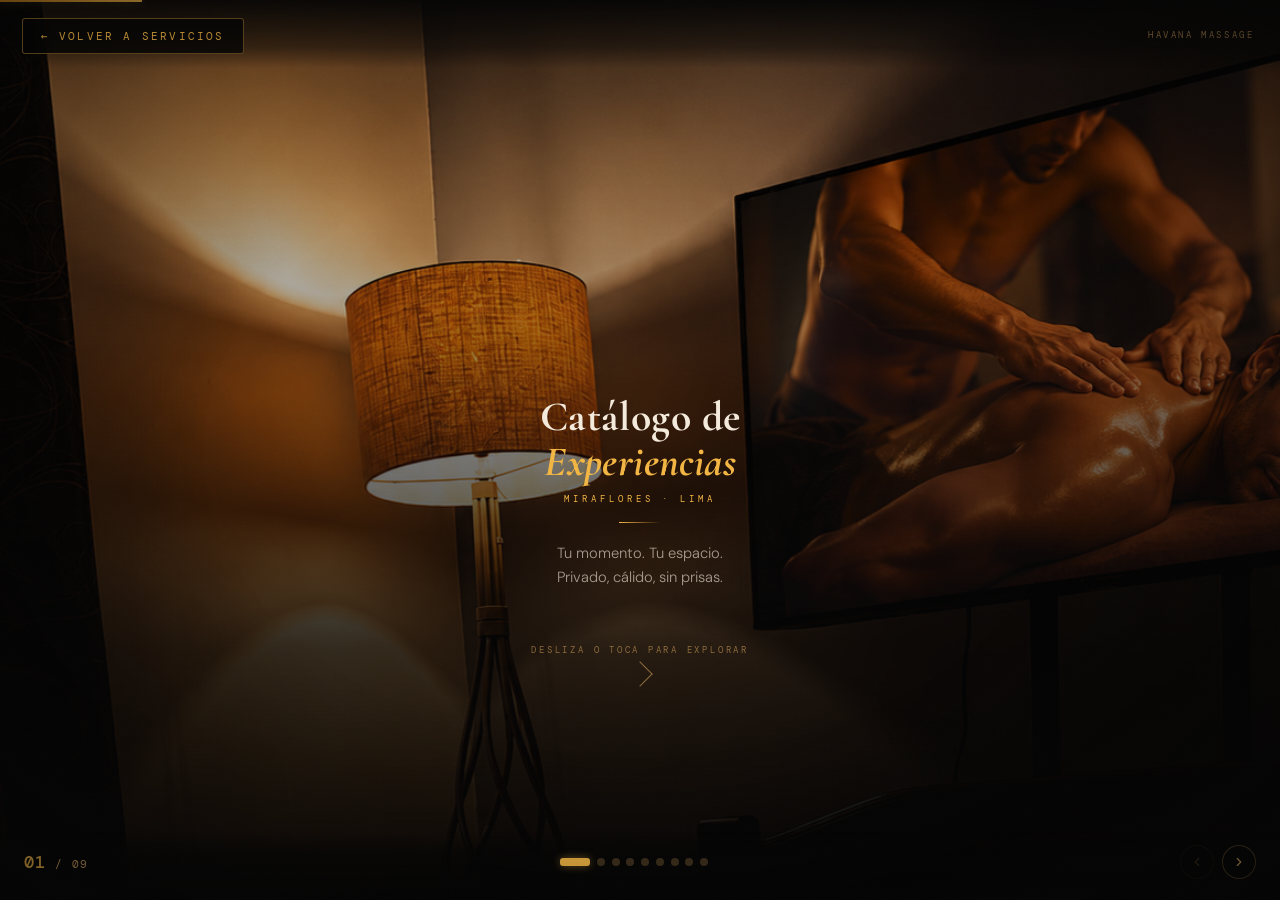
==== commit 28e89254: "v7.1-metricas" ====
--- a/catalogo.html
+++ b/catalogo.html
@@ -1,17 +1,27 @@
 <!DOCTYPE html>
 <html lang="es">
 <head>
+
+  <!-- Google tag (gtag.js) -->
+<script async src="https://www.googletagmanager.com/gtag/js?id=G-4W2KEQS5DL"></script>
+<script>
+  window.dataLayer = window.dataLayer || [];
+  function gtag(){dataLayer.push(arguments);}
+  gtag('js', new Date());
+
+  gtag('config', 'G-4W2KEQS5DL');
+</script>
   
   <!-- Start cookieyes banner -->
 	<script id="cookieyes" type="text/javascript" src="https://cdn-cookieyes.com/client_data/4bbb2d34642a77f0634918234a4dd7ac/script.js"></script>
 	<!-- End cookieyes banner -->
 
   <!-- Google Analytics 4 -->
-  <script async src="https://www.googletagmanager.com/gtag/js?id=G-23YX6GJ1KS"></script>
+  <script async src="https://www.googletagmanager.com/gtag/js?id=G-4W2KEQS5DL"></script>
   <script>
-    window.HM_GA_ID          = 'G-23YX6GJ1KS';
-    window.HM_GA_PROPERTY_ID = '14938012526'; // Número de propiedad GA4 (ej: 412345678)
-    window.HM_GA_CLIENT_ID   = '1044866223613-3bpkaoia3d01lkg2utfsgg87bt4beej2.apps.googleusercontent.com';
+    window.HM_GA_ID          = 'G-4W2KEQS5DL';
+    window.HM_GA_PROPERTY_ID = '538920034'; // Número de propiedad GA4 (ej: 412345678)
+    window.HM_GA_CLIENT_ID   = '186665447580-l646t7f4hv9ag1n69b9kj4jau8d5ch4h.apps.googleusercontent.com';   // OAuth2 Client ID de Google Cloud
     window.dataLayer = window.dataLayer || [];
     function gtag(){dataLayer.push(arguments);}
     gtag('js', new Date());
@@ -20,15 +30,6 @@
   <!-- Google Identity Services (panel admin) -->
   <script src="https://accounts.google.com/gsi/client" async defer></script>
 
-  <!-- Google tag (gtag.js) -->
-<script async src="https://www.googletagmanager.com/gtag/js?id=G-23YX6GJ1KS"></script>
-<script>
-  window.dataLayer = window.dataLayer || [];
-  function gtag(){dataLayer.push(arguments);}
-  gtag('js', new Date());
-
-  gtag('config', 'G-23YX6GJ1KS');
-</script>
 <meta charset="UTF-8">
  <!-- Favicon -->
   <link rel="icon" type="image/jpeg" href="img/logo.png" />
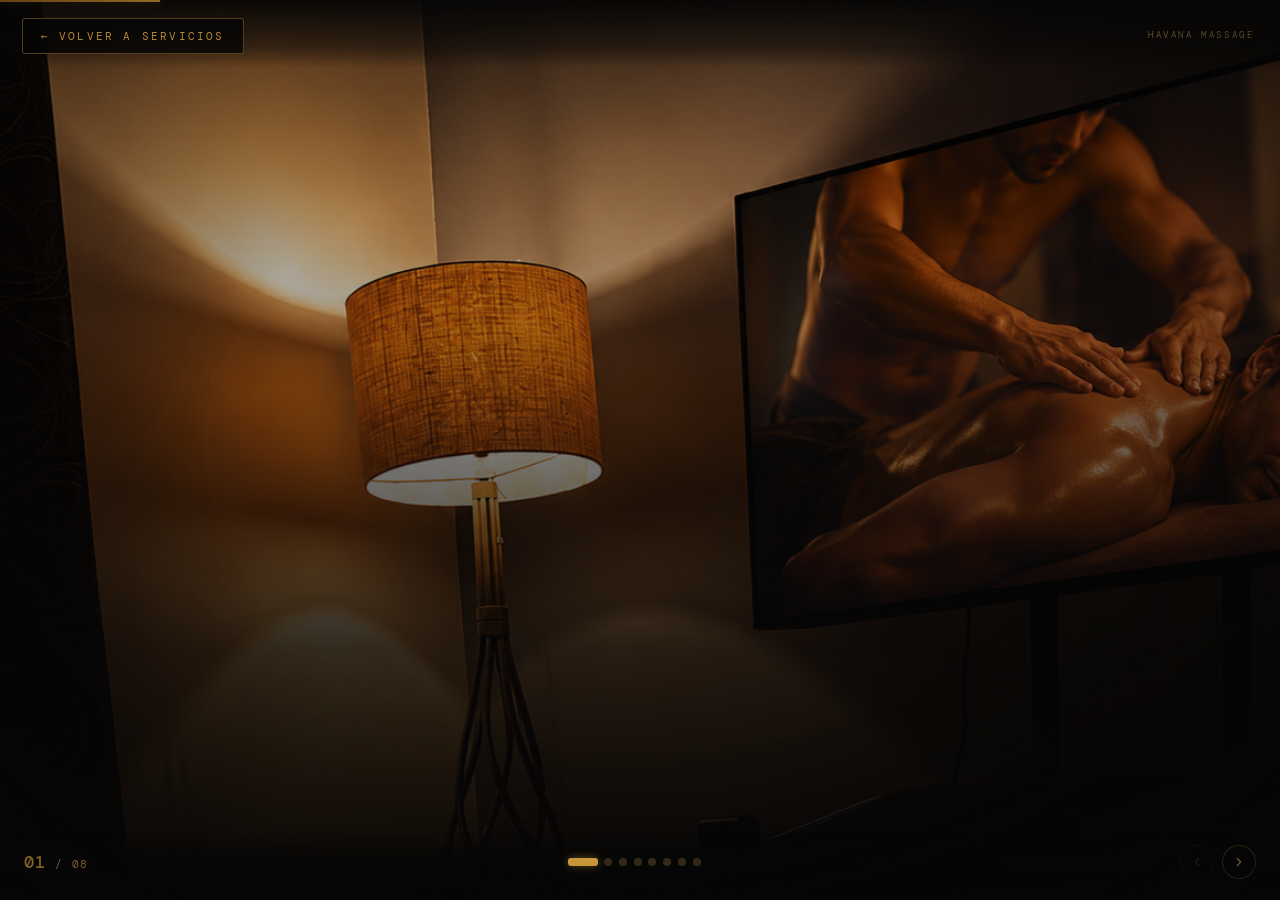
==== commit 5f57d0c9: "v8-cambios_serv" ====
--- a/catalogo.html
+++ b/catalogo.html
@@ -135,6 +135,7 @@
 .premium-include{display:flex;align-items:flex-start;gap:.45rem;margin-top:.55rem;padding:.5rem .65rem;background:rgba(242,181,68,.06);border-radius:5px;border:1px solid rgba(242,181,68,.1)}
 .premium-include-icon{color:var(--gold);font-size:.7rem;flex-shrink:0;margin-top:.05rem}
 .premium-include-text{font-size:.68rem;color:var(--cream-dim);line-height:1.45;font-weight:300}
+.slide-quote{font-family:'Cormorant Garamond',serif;font-style:italic;font-size:.98rem;color:var(--gold);opacity:.85;margin-top:.8rem;max-width:340px;line-height:1.4}
 .deco-line{width:42px;height:1px;background:linear-gradient(90deg,var(--gold),transparent);margin:1.1rem 0;opacity:.55}
 
 /* ── COVER ── */
@@ -269,99 +270,83 @@
     </div>
   </section>
 
-  <!-- 02 JARDÍN DE PAZ -->
-  <section class="slide" data-name="Jardín de Paz">
+  <!-- 02 RUTA HABANERA -->
+  <section class="slide" data-name="Ruta Habanera">
+    <div class="slide-bg bg-cavina2" style="background-position:center 18%"></div>
+    <div class="slide-content">
+      <div class="slide-index">02 / 08</div>
+      <span class="slide-label">★ Experiencia Insignia</span>
+      <h2 class="slide-title">Ruta <em>Habanera</em></h2>
+      <p class="slide-desc">La experiencia completa. Entre 85 y 90 minutos donde cada etapa tiene un propósito: liberar tensiones, renovar tu energía y despertar tus sentidos.</p>
+      <div class="slide-pricing">
+        <div class="price-row"><span class="price-amount">S/.200</span><span class="price-detail">85–90 min · experiencia completa</span></div>
+      </div>
+      <div class="premium-include"><span class="premium-include-icon">✦</span><span class="premium-include-text">Exfoliación 25' · masaje mixto 25' · facial express 10' · podal 10' · relajante 15'. Música, aromaterapia y bebida o infusión herbal.</span></div>
+      <p class="slide-quote">“Un viaje de bienestar que no se explica… se vive.”</p>
+    </div>
+  </section>
+
+  <!-- 03 CUBA RELAX -->
+  <section class="slide" data-name="Cuba Relax">
+    <div class="slide-bg bg-cafe" style="background-position:center 28%"></div>
+    <div class="slide-content">
+      <div class="slide-index">03 / 08</div>
+      <span class="slide-label">Ritual Sensorial</span>
+      <h2 class="slide-title">Cuba <em>Relax</em></h2>
+      <p class="slide-desc">50 minutos para desconectarte del ruido y regalarle a tu cuerpo un momento de placer absoluto. Un ritual cálido, íntimo y completamente sensorial.</p>
+      <div class="slide-pricing">
+        <div class="price-row"><span class="price-amount">S/.170</span><span class="price-detail">50 min</span></div>
+      </div>
+      <div class="premium-include"><span class="premium-include-icon">✦</span><span class="premium-include-text">Exfoliación corporal · toallas calientes · masaje mixto relajante y descontracturante. Bebida fría o caliente a elección.</span></div>
+      <p class="slide-quote">“Tu cuerpo descansa… tu mente se libera.”</p>
+    </div>
+  </section>
+
+  <!-- 04 RENACER HABANERO -->
+  <section class="slide" data-name="Renacer Habanero">
     <div class="slide-bg bg-salon" style="background-position:left center"></div>
     <div class="slide-content">
-      <div class="slide-index">02 / 09</div>
-      <span class="slide-label">Masaje Relajante</span>
-      <h2 class="slide-title">Jardín de <em>Paz</em></h2>
-      <p class="slide-desc">60 minutos para desconectar por completo. Masaje relajante con crema o aceite que te lleva a otro ritmo.</p>
+      <div class="slide-index">04 / 08</div>
+      <span class="slide-label">Renovación Integral</span>
+      <h2 class="slide-title">Renacer <em>Habanero</em></h2>
+      <p class="slide-desc">Detente, respira y vuelve a sentirte bien contigo mismo. Un ritual que renueva tu energía física y mental mientras tu cuerpo entra en calma profunda.</p>
       <div class="slide-pricing">
-        <div class="price-row"><span class="price-tier">Essential</span><span class="price-amount">S/.100</span><span class="price-detail">60 min</span></div>
-        <div class="price-row"><span class="price-tier premium">Premium</span><span class="price-amount">S/.135</span><span class="price-detail">+ charla + infusión</span></div>
+        <div class="price-row"><span class="price-amount">S/.135</span><span class="price-detail">ritual de 3 fases</span></div>
       </div>
-      <div class="premium-include"><span class="premium-include-icon">✦</span><span class="premium-include-text">El Premium suma 25-30 min de interacción verbal y una infusión de cortesía.</span></div>
-    </div>
-  </section>
-
-  <!-- 03 CAFÉ CUBANO -->
-  <section class="slide" data-name="Café Cubano">
-    <div class="slide-bg bg-cafe" style="background-position:center 28%"></div>
-    <div class="slide-content">
-      <div class="slide-index">03 / 09</div>
-      <span class="slide-label">Exfoliación</span>
-      <h2 class="slide-title">Café <em>Cubano</em></h2>
-      <p class="slide-desc">Piel nueva desde el primer minuto. 25 minutos de exfoliación que renueva y despierta cada poro.</p>
-      <div class="slide-pricing">
-        <div class="price-row"><span class="price-tier">Essential</span><span class="price-amount">S/.80</span><span class="price-detail">25 min exfoliación</span></div>
-        <div class="price-row"><span class="price-tier premium">Premium</span><span class="price-amount">S/.150</span><span class="price-detail">+ 30 min relajante</span></div>
-      </div>
-      <div class="premium-include"><span class="premium-include-icon">✦</span><span class="premium-include-text">El Premium combina la exfoliación con un masaje relajante de 30 min.</span></div>
-    </div>
-  </section>
-
-  <!-- 04 PAUSA PROFUNDA -->
+      <div class="premium-include"><span class="premium-include-icon">✦</span><span class="premium-include-text">Masaje relajante 30' · facial express revitalizante · reflexología podal. Aromas envolventes y atmósfera cálida.</span></div>
+      <p class="slide-quote">“A veces, descansar no es suficiente… a veces necesitas renacer.”</p>
+    </div>
+  </section>
+
+  <!-- 05 PAUSA PROFUNDA -->
   <section class="slide" data-name="Pausa Profunda">
     <div class="slide-bg bg-cavina1" style="background-position:center 38%"></div>
     <div class="slide-content">
-      <div class="slide-index">04 / 09</div>
-      <span class="slide-label">Masaje Mixto</span>
+      <div class="slide-index">05 / 08</div>
+      <span class="slide-label">Masaje Terapéutico</span>
       <h2 class="slide-title">Pausa <em>Profunda</em></h2>
-      <p class="slide-desc">Lo mejor de tres mundos: relajante, descarga muscular y descontracturante en una sola sesión de 60 minutos.</p>
+      <p class="slide-desc">45 minutos para liberar el peso físico y mental acumulado y entregarte a un descanso real, con técnicas que trabajan cada zona de tensión.</p>
       <div class="slide-pricing">
-        <div class="price-row"><span class="price-tier">Essential</span><span class="price-amount">S/.120</span><span class="price-detail">60 min mixto</span></div>
-        <div class="price-row"><span class="price-tier premium">Premium</span><span class="price-amount">S/.170</span><span class="price-detail">+ charla + infusión</span></div>
+        <div class="price-row"><span class="price-amount">S/.120</span><span class="price-detail">45 min</span></div>
       </div>
-      <div class="premium-include"><span class="premium-include-icon">✦</span><span class="premium-include-text">El Premium agrega 25-30 min de interacción verbal y una infusión de cortesía.</span></div>
-    </div>
-  </section>
-
-  <!-- 05 OASIS DISCRETO -->
-  <section class="slide" data-name="Oasis Discreto">
-    <div class="slide-bg bg-fondo" style="background-position:center 58%"></div>
-    <div class="slide-content">
-      <div class="slide-index">05 / 09</div>
-      <span class="slide-label">Relajante + Sensorial</span>
-      <h2 class="slide-title">Oasis <em>Discreto</em></h2>
-      <p class="slide-desc">60 minutos de masaje relajante con estimulación sensorial. Una experiencia envolvente, en total privacidad.</p>
+      <div class="premium-include"><span class="premium-include-icon">✦</span><span class="premium-include-text">Técnicas relajantes, descontracturantes y de descarga · compresas calientes · sonido personalizado.</span></div>
+      <p class="slide-quote">“Desconecta del ruido. Conecta contigo.”</p>
+    </div>
+  </section>
+
+  <!-- 06 JARDÍN DE PAZ -->
+  <section class="slide" data-name="Jardín de Paz">
+    <div class="slide-bg bg-fondo" style="background-position:center 35%"></div>
+    <div class="slide-content">
+      <div class="slide-index">06 / 08</div>
+      <span class="slide-label">Refugio Sensorial</span>
+      <h2 class="slide-title">Jardín de <em>Paz</em></h2>
+      <p class="slide-desc">45 minutos en un refugio sensorial para escapar del ruido, bajar el ritmo y regalarte tranquilidad absoluta. Calma para el cuerpo y la mente.</p>
       <div class="slide-pricing">
-        <div class="price-row"><span class="price-tier">Essential</span><span class="price-amount">S/.150</span><span class="price-detail">60 min</span></div>
+        <div class="price-row"><span class="price-amount">S/.100</span><span class="price-detail">45 min</span></div>
       </div>
-      <div class="deco-line"></div>
-      <p class="slide-desc" style="font-size:.74rem;opacity:.55;margin-bottom:0">Ambiente privado · Discreción total</p>
-    </div>
-  </section>
-
-  <!-- 06 RUTA MIXTA -->
-  <section class="slide" data-name="Ruta Mixta">
-    <div class="slide-bg bg-salon" style="background-position:right center"></div>
-    <div class="slide-content">
-      <div class="slide-index">06 / 09</div>
-      <span class="slide-label">Relajante + Tántrico</span>
-      <h2 class="slide-title">Ruta <em>Mixta</em></h2>
-      <p class="slide-desc">Dos ritmos, una experiencia. 30 minutos de relajante que te preparan para 30 de masaje tántrico.</p>
-      <div class="slide-pricing">
-        <div class="price-row"><span class="price-tier">Essential</span><span class="price-amount">S/.170</span><span class="price-detail">30 relax + 30 tántrico</span></div>
-        <div class="price-row"><span class="price-tier premium">Premium</span><span class="price-amount">S/.205</span><span class="price-detail">30 relax + 40 tántrico</span></div>
-      </div>
-      <div class="premium-include"><span class="premium-include-icon">✦</span><span class="premium-include-text">Premium: 10 min extra de tántrico, 20 min de charla y café o infusión de cortesía.</span></div>
-    </div>
-  </section>
-
-  <!-- 07 DESPERTAR EN LA HABANA -->
-  <section class="slide" data-name="Despertar en la Habana">
-    <div class="slide-bg bg-cavina2" style="background-position:center 18%"></div>
-    <div class="slide-content">
-      <div class="slide-index">07 / 09</div>
-      <span class="slide-label">★ Experiencia Signature</span>
-      <h2 class="slide-title">Despertar en <em>la Habana</em></h2>
-      <p class="slide-desc">La experiencia completa. 60 minutos de masaje tántrico en su máxima expresión. Nuestra firma.</p>
-      <div class="slide-pricing">
-        <div class="price-row"><span class="price-tier">Essential</span><span class="price-amount">S/.200</span><span class="price-detail">60 min tántrico</span></div>
-        <div class="price-row"><span class="price-tier premium">Premium</span><span class="price-amount">S/.250</span><span class="price-detail">+ reflexología + charla</span></div>
-      </div>
-      <div class="premium-include"><span class="premium-include-icon">✦</span><span class="premium-include-text">Premium: 15 min de reflexología, 15 min de charla y café o infusión de cortesía.</span></div>
+      <div class="premium-include"><span class="premium-include-icon">✦</span><span class="premium-include-text">Aromaterapia envolvente · sonido envolvente · infusión herbal de cortesía.</span></div>
+      <p class="slide-quote">“Un espacio donde el tiempo se detiene… y la paz comienza.”</p>
     </div>
   </section>
 
@@ -369,7 +354,7 @@
   <section class="slide" data-name="Servicios Adicionales">
     <div class="slide-bg bg-cavina1" style="background-position:center 48%"></div>
     <div class="slide-content">
-      <div class="slide-index">08 / 09</div>
+      <div class="slide-index">07 / 08</div>
       <span class="slide-label">Complementa tu experiencia</span>
       <h2 class="slide-title">Servicios <em>Adicionales</em></h2>
       <p class="slide-desc">Suma cualquiera a tu sesión para llevarla un paso más allá.</p>
@@ -381,7 +366,7 @@
     </div>
   </section>
 
-  <!-- 09 CTA -->
+  <!-- 08 CTA -->
   <section class="slide slide--cta" data-name="Reserva tu momento">
     <div class="slide-bg bg-fondo" style="background-position:center 62%"></div>
     <div class="slide-content">
@@ -401,7 +386,7 @@
 </div>
 
 <div class="nav-bar">
-  <div class="nav-counter"><span class="current" id="navCurrent">01</span> <span>/ 09</span></div>
+  <div class="nav-counter"><span class="current" id="navCurrent">01</span> <span>/ 08</span></div>
   <div class="nav-dots" id="navDots"></div>
   <div class="nav-arrows">
     <button class="nav-arrow disabled" id="prevBtn" aria-label="Anterior"><svg viewBox="0 0 24 24"><polyline points="15 18 9 12 15 6"/></svg></button>
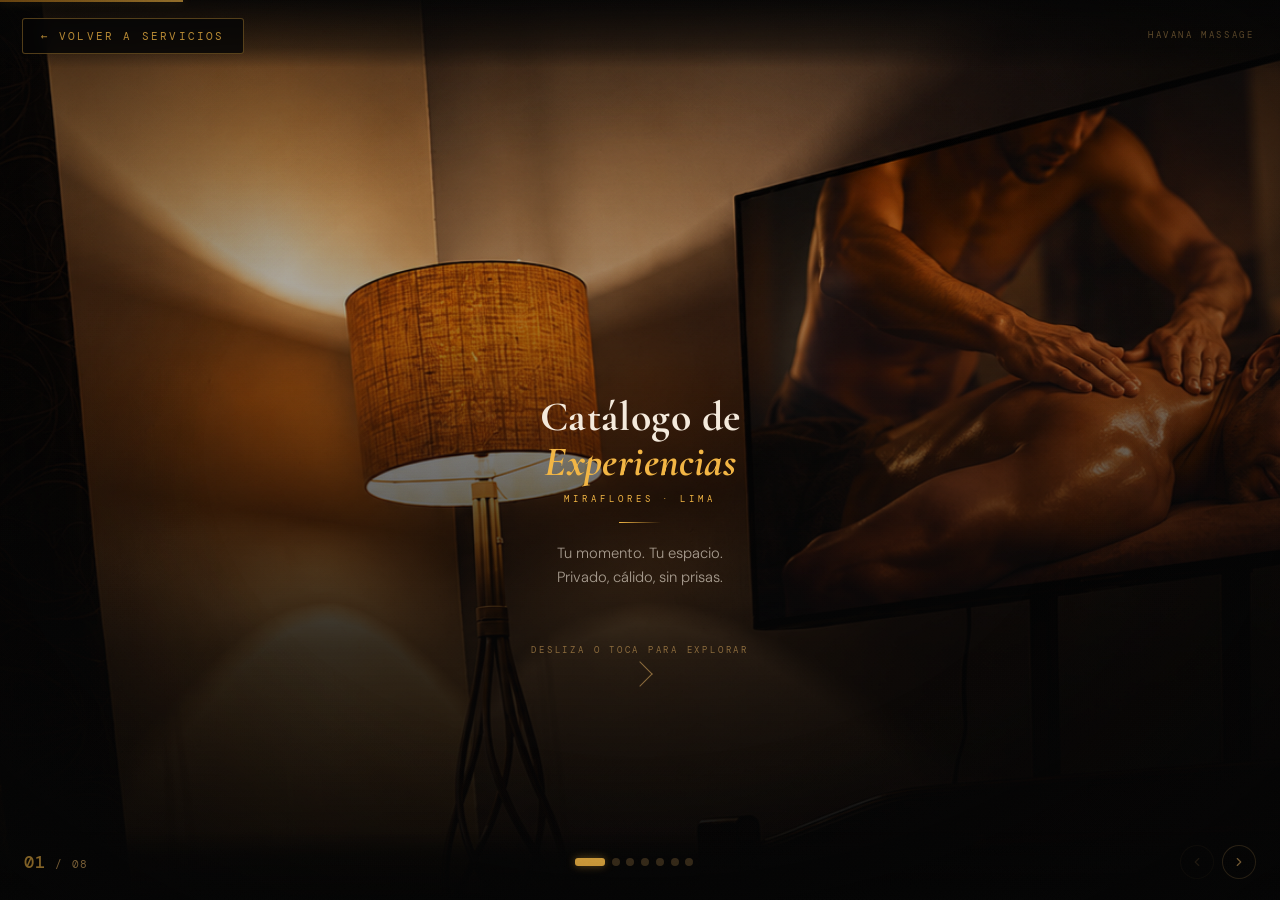
==== commit a198bb23: "v10-cambios_Yamel_dom" ====
--- a/catalogo.html
+++ b/catalogo.html
@@ -43,7 +43,11 @@
 *,*::before,*::after{margin:0;padding:0;box-sizing:border-box}
 :root{
   --img-fondo:url('/img/catalogo/fondo.PNG');
-  --img-cafe:url('/img/catalogo/cat_cafe.jpeg');
+  --img-rut_hab:url('/img/catalogo/ruta_habanera.PNG');
+  --img-cuba_relax:url('/img/catalogo/cuba_relax.PNG');
+  --img-renacer_hab:url('/img/catalogo/renacer_hab.PNG');
+  --img-pausa_prof:url('/img/catalogo/pausa_prof.PNG');
+  --img-jardin_paz:url('/img/catalogo/jardin_de_paz.PNG');
   --black:#050505;
   --gold:#f2b544;
   --amber:#d88a1c;
@@ -88,9 +92,11 @@
 /* background image classes (each image embedded once) */
 /*.bg-fondo{background-image:var(--img-fondo)}*/
 .bg-fondo{background-image:url('/img/catalogo/fondo.PNG'),var(--img-fondo)}
-.bg-cafe{background-image:url('/img/catalogo/cat_cafe.jpeg'),var(--img-cafe)}
-.bg-salon{background-image:url('/img/catalogo/fondo.PNG'),var(--img-fondo)}
-.bg-cavina1{background-image:url('/img/catalogo/fondo.PNG'),var(--img-fondo)}
+.bg-rut_hab{background-image:url('/img/catalogo/ruta_habanera.PNG'),var(--img-rut_hab)}
+.bg-cuba_relax{background-image:url('/img/catalogo/cuba_relax.PNG'),var(--img-cuba_relax)}
+.bg-renacer_hab{background-image:url('/img/catalogo/renacer_hab.PNG'),var(--img-renacer_hab)}
+.bg-pausa_prof{background-image:url('/img/catalogo/pausa_prof.PNG'),var(--img-pausa_prof)}
+.bg-jardin_paz{background-image:url('/img/catalogo/jardin_de_paz.PNG'),var(--img-jardin_paz)}
 
 /* ── SLIDER ── */
 .slider{position:relative;width:100%;height:100dvh;overflow:hidden}
@@ -272,7 +278,7 @@
 
   <!-- 02 RUTA HABANERA -->
   <section class="slide" data-name="Ruta Habanera">
-    <div class="slide-bg bg-cavina2" style="background-position:center 18%"></div>
+    <div class="slide-bg bg-rut_hab" style="background-position:center 18%"></div>
     <div class="slide-content">
       <div class="slide-index">02 / 08</div>
       <span class="slide-label">★ Experiencia Insignia</span>
@@ -288,7 +294,7 @@
 
   <!-- 03 CUBA RELAX -->
   <section class="slide" data-name="Cuba Relax">
-    <div class="slide-bg bg-cafe" style="background-position:center 28%"></div>
+    <div class="slide-bg bg-cuba_relax" style="background-position:center 28%"></div>
     <div class="slide-content">
       <div class="slide-index">03 / 08</div>
       <span class="slide-label">Ritual Sensorial</span>
@@ -304,7 +310,7 @@
 
   <!-- 04 RENACER HABANERO -->
   <section class="slide" data-name="Renacer Habanero">
-    <div class="slide-bg bg-salon" style="background-position:left center"></div>
+    <div class="slide-bg bg-renacer_hab" style="background-position:left center"></div>
     <div class="slide-content">
       <div class="slide-index">04 / 08</div>
       <span class="slide-label">Renovación Integral</span>
@@ -320,7 +326,7 @@
 
   <!-- 05 PAUSA PROFUNDA -->
   <section class="slide" data-name="Pausa Profunda">
-    <div class="slide-bg bg-cavina1" style="background-position:center 38%"></div>
+    <div class="slide-bg bg-pausa_prof" style="background-position:center 38%"></div>
     <div class="slide-content">
       <div class="slide-index">05 / 08</div>
       <span class="slide-label">Masaje Terapéutico</span>
@@ -336,7 +342,7 @@
 
   <!-- 06 JARDÍN DE PAZ -->
   <section class="slide" data-name="Jardín de Paz">
-    <div class="slide-bg bg-fondo" style="background-position:center 35%"></div>
+    <div class="slide-bg bg-jardin_paz" style="background-position:center 35%"></div>
     <div class="slide-content">
       <div class="slide-index">06 / 08</div>
       <span class="slide-label">Refugio Sensorial</span>
@@ -351,7 +357,7 @@
   </section>
 
   <!-- 08 ADICIONALES -->
-  <section class="slide" data-name="Servicios Adicionales">
+  <!-- <section class="slide" data-name="Servicios Adicionales">
     <div class="slide-bg bg-cavina1" style="background-position:center 48%"></div>
     <div class="slide-content">
       <div class="slide-index">07 / 08</div>
@@ -364,7 +370,7 @@
         <div class="extra-item"><div><div class="extra-name">Baño de Espuma</div><div class="extra-detail">25 minutos</div></div><div class="extra-price">S/.80</div></div>
       </div>
     </div>
-  </section>
+  </section> -->
 
   <!-- 08 CTA -->
   <section class="slide slide--cta" data-name="Reserva tu momento">
